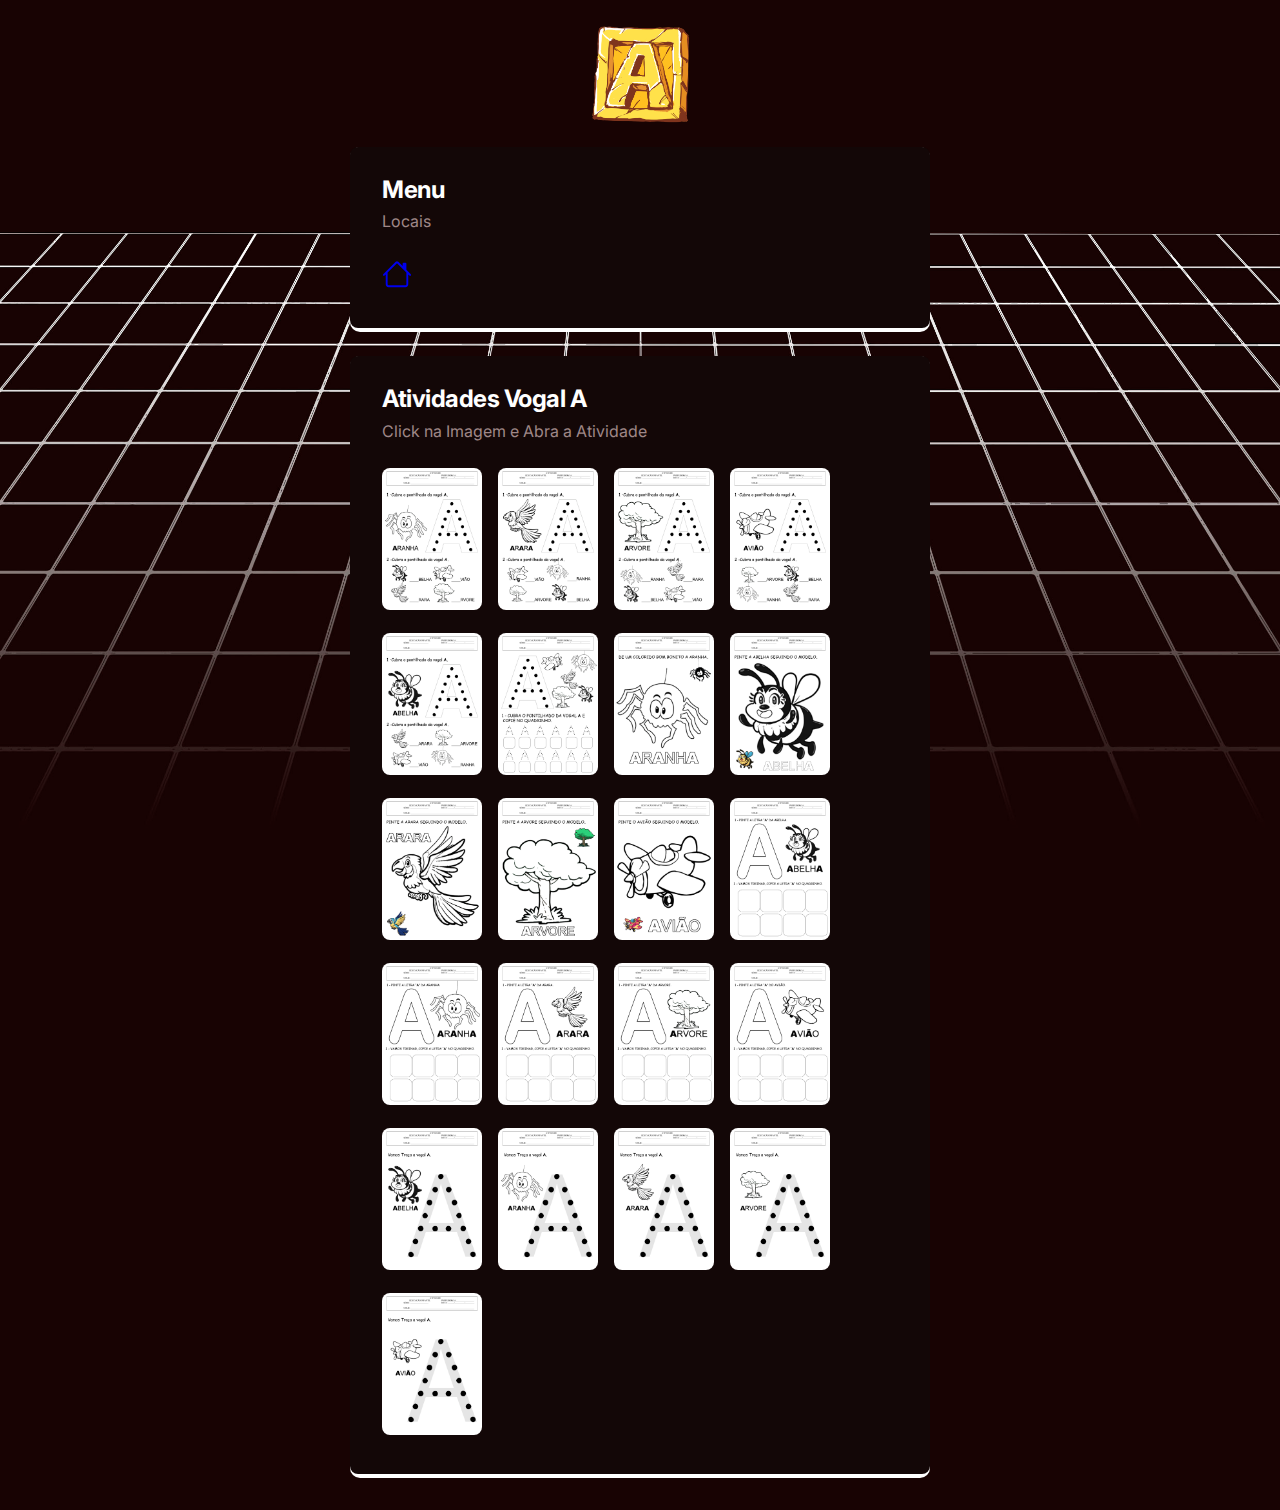
==== PageA.html @ 47747c19 "Adicionar arquivos de projeto." ====
﻿<!DOCTYPE html>

<html lang="pt-br" xmlns="http://www.w3.org/1999/xhtml">
<head>
    
    <link rel="preconnect" href="https://fonts.googleapis.com">
    <link rel="preconnect" href="https://fonts.gstatic.com" crossorigin>
    <link href="https://fonts.googleapis.com/css2?family=Inter:wght@100..900&display=swap" rel="stylesheet">

    <meta charset="utf-8" />
    <meta neme="viewport" content="width=device-width, initial-scale=1.0" />
        <title>Atividades Vogal A</title>

    <link rel="stylesheet" href="./styles.css" />

</head>
<body>

    <header>
        <div class="cabecalhoVogais">
            <img src="./assets/imagens relacionadas/VOGAIS_A.png"
                 alt="Imagem da Vogal A" />
        </div>
    </header>
    
    <main>
        <section>
            <div>
                <h2>Menu</h2>
                <p>Locais</p>
                <ul class="Menu">
                    <li>
                        <a href="./index.html">
                            <svg xmlns="http://www.w3.org/2000/svg" width="30" height="30" fill="currentColor" class="bi bi-house" viewBox="0 0 16 16">
                                <path d="M8.707 1.5a1 1 0 0 0-1.414 0L.646 8.146a.5.5 0 0 0 .708.708L2 8.207V13.5A1.5 1.5 0 0 0 3.5 15h9a1.5 1.5 0 0 0 1.5-1.5V8.207l.646.647a.5.5 0 0 0 .708-.708L13 5.793V2.5a.5.5 0 0 0-.5-.5h-1a.5.5 0 0 0-.5.5v1.293zM13 7.207V13.5a.5.5 0 0 1-.5.5h-9a.5.5 0 0 1-.5-.5V7.207l5-5z" />
                            </svg>
                        </a>
                    </li>
        </section>
        <section>
            <div>
                <h2>Atividades Vogal A</h2>
                <p>Click na Imagem e Abra a Atividade</p>
                <ul class="Atividades_Vogais">
                    <li>
                        <a href="./assets\Atividade\A\Aranha Cubra o pontilhado da vogal A.jpg" target="_blank">
                            <img src="./assets\Atividade\A\Aranha Cubra o pontilhado da vogal A.jpg"
                                 alt="Atividade cubra o pontilhado vogal A" />
                        </a>
                    </li>
                    <li>
                        <a href="./assets\Atividade\A\Arara Cubra o pontilhado da vogal A.jpg" target="_blank">
                            <img src="./assets\Atividade\A\Arara Cubra o pontilhado da vogal A.jpg"
                                 alt="Atividade cubra o pontilhado vogal A" />
                        </a>
                    </li>
                    <li>
                        <a href="./assets\Atividade\A\Arvore Cubra o pontilhado da vogal A.jpg" target="_blank">
                            <img src="./assets\Atividade\A\Arvore Cubra o pontilhado da vogal A.jpg"
                                 alt="Atividade cubra o pontilhado vogal A" />
                        </a>
                    </li>
                    <li>
                        <a href="./assets\Atividade\A\Avião Cubra o pontilhado da vogal A.jpg" target="_blank">
                            <img src="./assets\Atividade\A\Avião Cubra o pontilhado da vogal A.jpg"
                                 alt="Atividade cubra o pontilhado vogal A" />
                        </a>
                    </li>
                    <li>
                        <a href="./assets\Atividade\A\Cubra o pontilhado da vogal.jpg" target="_blank">
                            <img src="./assets\Atividade\A\Cubra o pontilhado da vogal.jpg"
                                 alt="Atividade cubra o pontilhado vogal A" />
                        </a>
                    </li>
                    <li>
                        <a href="./assets\Atividade\A\Cubra o pontilhado da vogal A e copie no quadrinho.jpg" target="_blank">
                            <img src="./assets\Atividade\A\Cubra o pontilhado da vogal A e copie no quadrinho.jpg"
                                 alt="Atividade cubra o pontilhado vogal A" />
                        </a>
                    </li>
                    <li>
                        <a href="./assets\Atividade\A\De um colorido bom bonito a Aranha.jpg" target="_blank">
                            <img src="./assets\Atividade\A\De um colorido bom bonito a Aranha.jpg"
                                 alt="Atividade cubra o pontilhado vogal A" />
                        </a>
                    </li>
                    <li>
                        <a href="./assets\Atividade\A\Pinte A Abelha seguindo o modelo.jpg" target="_blank">
                            <img src="./assets\Atividade\A\Pinte A Abelha seguindo o modelo.jpg"
                                 alt="Atividade cubra o pontilhado vogal A" />
                        </a>
                    </li>
                    <li>
                        <a href="./assets\Atividade\A\Pinte A Arara seguindo o modelo.jpg" target="_blank">
                            <img src="./assets\Atividade\A\Pinte A Arara seguindo o modelo.jpg"
                                 alt="Atividade cubra o pontilhado vogal A" />
                        </a>
                    </li>
                    <li>
                        <a href="./assets\Atividade\A\Pinte A Arvore seguindo o modelo.jpg" target="_blank">
                            <img src="./assets\Atividade\A\Pinte A Arvore seguindo o modelo.jpg"
                                 alt="Atividade cubra o pontilhado vogal A" />
                        </a>
                    </li>
                    <li>
                        <a href="./assets\Atividade\A\Pinte o Avião seguindo o modelo.jpg" target="_blank">
                            <img src="./assets\Atividade\A\Pinte o Avião seguindo o modelo.jpg"
                                 alt="Atividade cubra o pontilhado vogal A" />
                        </a>
                    </li>
                    <li>
                        <a href="./assets\Atividade\A\pinte a letra A abelha.jpg" target="_blank">
                            <img src="./assets\Atividade\A\pinte a letra A abelha.jpg"
                                 alt="Atividade cubra o pontilhado vogal A" />
                        </a>
                    </li>
                    <li>
                        <a href="./assets\Atividade\A\pinte a letra A Aranha.jpg" target="_blank">
                            <img src="./assets\Atividade\A\pinte a letra A Aranha.jpg"
                                 alt="Atividade cubra o pontilhado vogal A" />
                        </a>
                    </li>
                    <li>
                        <a href="./assets\Atividade\A\pinte a letra A arara.jpg" target="_blank">
                            <img src="./assets\Atividade\A\pinte a letra A arara.jpg"
                                 alt="Atividade cubra o pontilhado vogal A" />
                        </a>
                    </li>
                    <li>
                        <a href="./assets\Atividade\A\pinte a letra A Arvore.jpg" target="_blank">
                            <img src="./assets\Atividade\A\pinte a letra A Arvore.jpg"
                                 alt="Atividade cubra o pontilhado vogal A" />
                        </a>
                    </li>
                    <li>
                        <a href="./assets\Atividade\A\pinte a letra A avião.jpg" target="_blank">
                            <img src="./assets\Atividade\A\pinte a letra A avião.jpg"
                                 alt="Atividade cubra o pontilhado vogal A" />
                        </a>
                    </li>
                    <li>
                        <a href="./assets\Atividade\A\Vamos Traça a vogal A Abelha.jpg" target="_blank">
                            <img src="./assets\Atividade\A\Vamos Traça a vogal A Abelha.jpg"
                                 alt="Atividade cubra o pontilhado vogal A" />
                        </a>
                    </li>
                    <li>
                        <a href="./assets\Atividade\A\Vamos Traça a vogal A Aranha.jpg" target="_blank">
                            <img src="./assets\Atividade\A\Vamos Traça a vogal A Aranha.jpg"
                                 alt="Atividade cubra o pontilhado vogal A" />
                        </a>
                    </li>
                    <li>
                        <a href="./assets\Atividade\A\Vamos Traça a vogal A Arara.jpg" target="_blank">
                            <img src="./assets\Atividade\A\Vamos Traça a vogal A Arara.jpg"
                                 alt="Atividade cubra o pontilhado vogal A" />
                        </a>
                    </li>
                    <li>
                        <a href="./assets\Atividade\A\Vamos Traça a vogal A Arvore.jpg" target="_blank">
                            <img src="./assets\Atividade\A\Vamos Traça a vogal A Arvore.jpg"
                                 alt="Atividade cubra o pontilhado vogal A" />
                        </a>
                    </li>
                    <li>
                        <a href="./assets\Atividade\A\Vamos Traça a vogal A Avião.jpg" target="_blank">
                            <img src="./assets\Atividade\A\Vamos Traça a vogal A Avião.jpg"
                                 alt="Atividade cubra o pontilhado vogal A" />
                        </a>
                    </li>
                </ul>
            </div>
        </section>
    </main>

</body>
</html>
---- styles.css ----
* {
    margin: 0;
    padding: 0;
    box-sizing: border-box;
}

ul {
    list-style: none;
}

body {
    background-image: url(./assets/bg2.png);
    background-position: top center;
    background-size: 100%;
    background-repeat: no-repeat;
    background-color: #1b0a0a;
}

body * {
    font-family: 'Inter', sans-serif;
    line-height: 160%;
}

header{
    text-align:center;
}

    header img {        
        width: 60%;
        margin-top: 24px;
    }

.cabecalhoVogais img{
    text-align: center;
    width: 100px;
    margin-top: 24px;
}

main {
    max-width: 580px;
    width: 90%;
    margin: 32px auto;
    display: grid;
    gap: 24px;
    margin-top: 15px;
}

section {
    color: white;
    background-image: linear-gradient(90deg, white 0%, white 100%);
    padding-bottom: 4px;
    border-radius: 10px;
}
    section div {
        background-color: #130707;
        padding: 32px;
        padding-top: 24px;
        border-radius: 8px;

        transition: transform .3s;
    }
    section ul li {
        transition: transform .3s;
    }
    section ul li:hover {
        transform: scale(1.1)
    }
section h2 {
    letter-spacing: -0.47px;
}

    section p {
        latter-spacing: -0.18px;
        color: #9f8787;
    }

    section ul {
        display: flex;
        flex-wrap: wrap;
        gap: 16px;

        margin-top: 24px;
    }

.Redes_Sociais img {
    border-radius: 50%;
    width: 70px;
    border-radius: 50%;
    border: 2px solid #ffffff;    
}

.Atividades_Relacionada_Vogais img {
    position: center;
    width: 90px;
    border-radius: 8px;
}

.Menu {
    max-width: 100px;
}

.Menu img {    
    border-radius: 50%;
    width: 70px;
    border: 2px solid #ffffff;
}
.Atividades_Vogais img {
    position: center;
    width: 100px;
    border-radius: 8px;
}
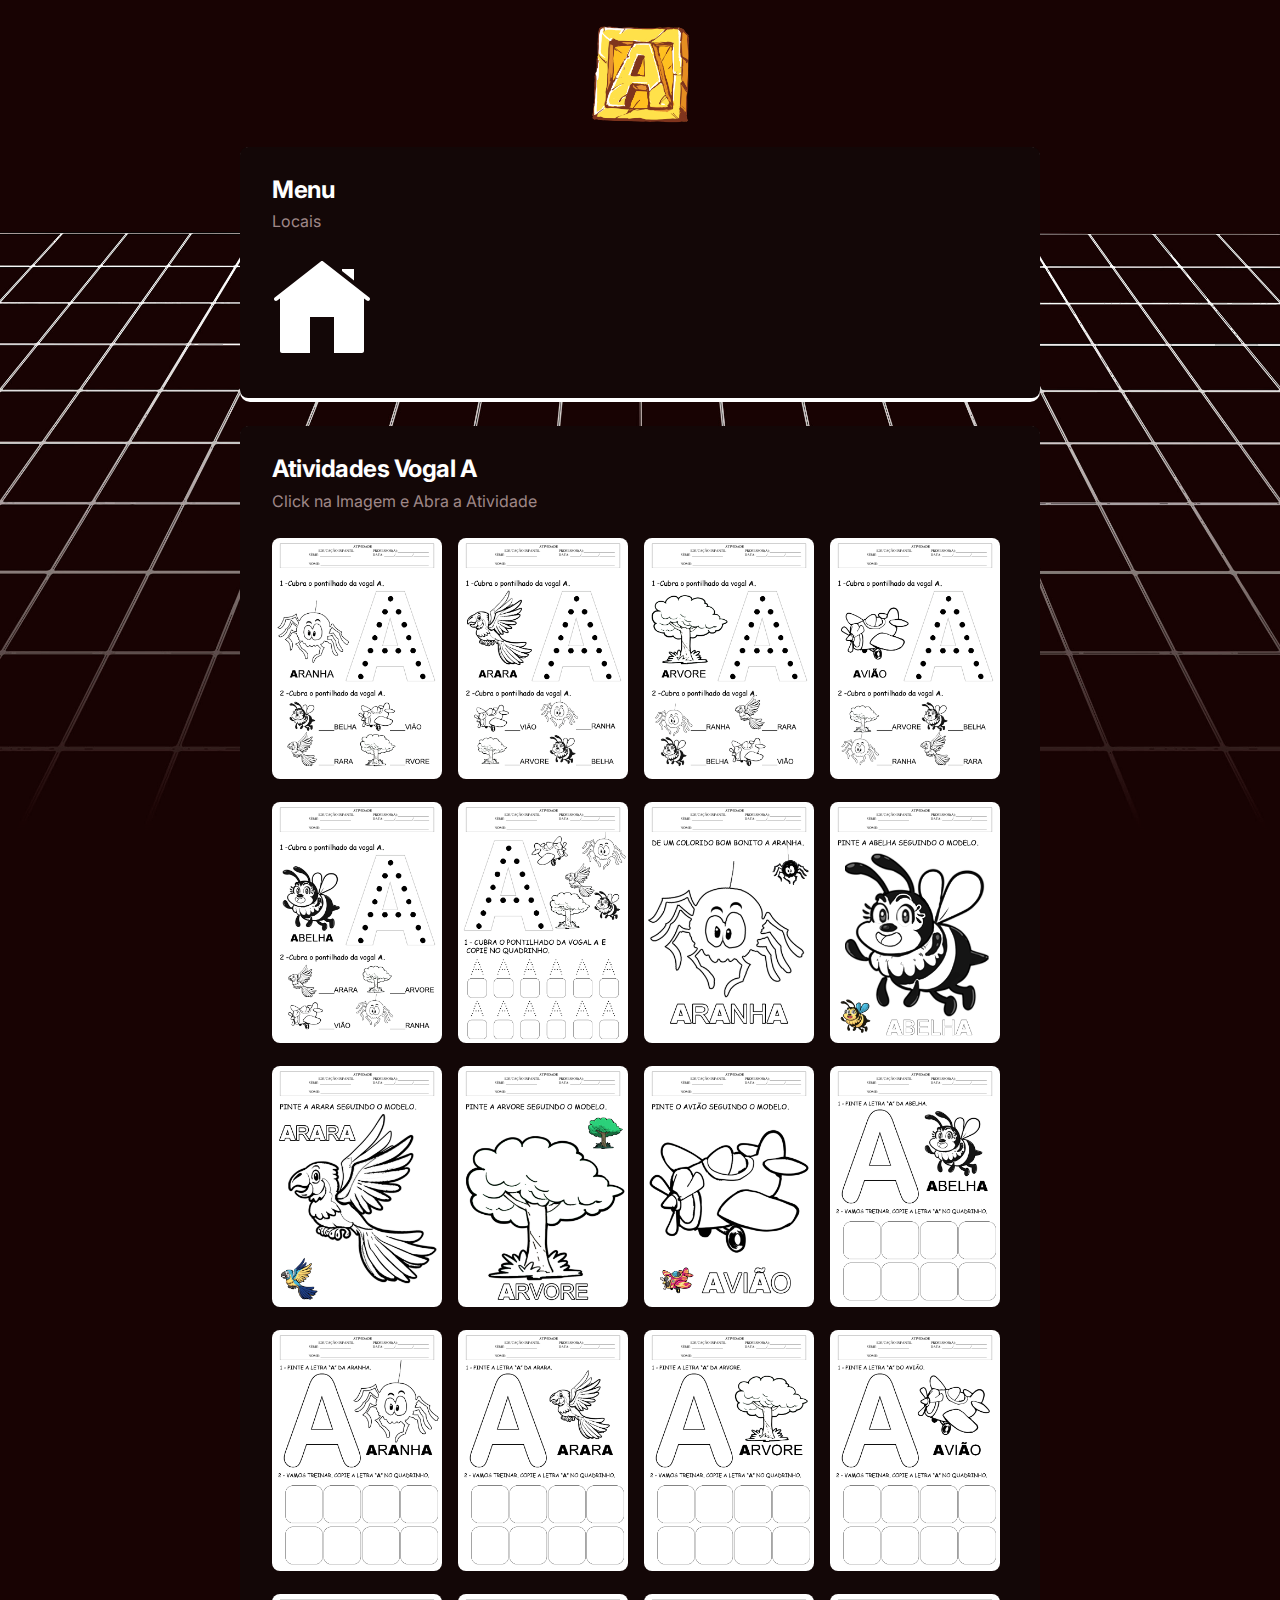
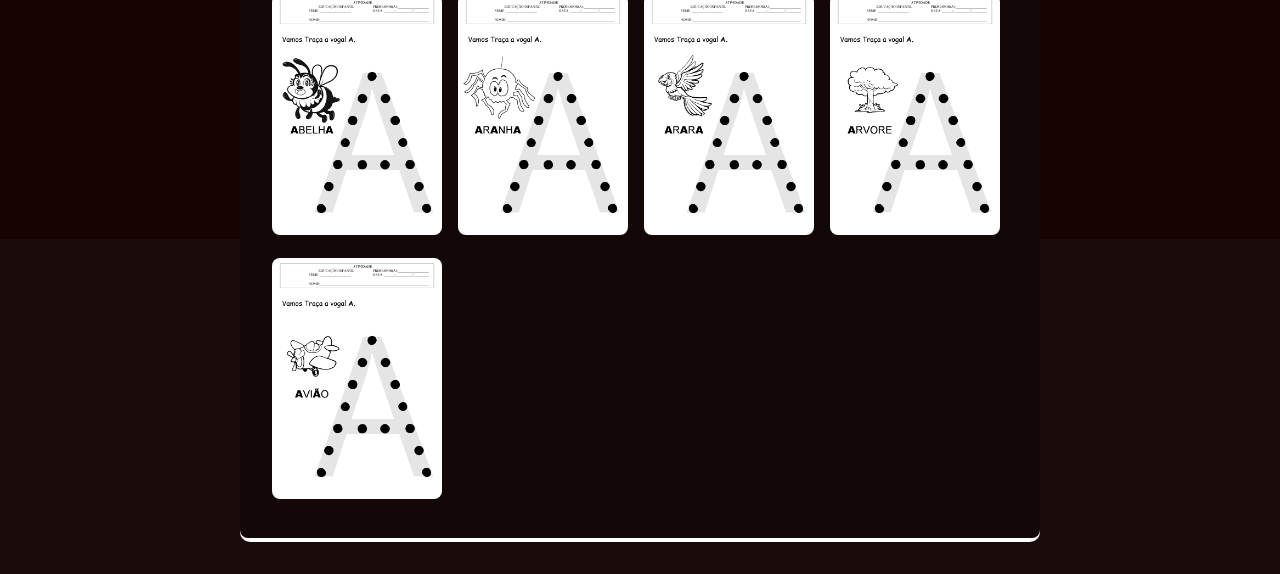
==== commit 94cbc694: "Tamanho dos caracteres  Criação do Leiame" ====
--- a/PageA.html
+++ b/PageA.html
@@ -31,9 +31,11 @@
                 <ul class="Menu">
                     <li>
                         <a href="./index.html">
-                            <svg xmlns="http://www.w3.org/2000/svg" width="30" height="30" fill="currentColor" class="bi bi-house" viewBox="0 0 16 16">
-                                <path d="M8.707 1.5a1 1 0 0 0-1.414 0L.646 8.146a.5.5 0 0 0 .708.708L2 8.207V13.5A1.5 1.5 0 0 0 3.5 15h9a1.5 1.5 0 0 0 1.5-1.5V8.207l.646.647a.5.5 0 0 0 .708-.708L13 5.793V2.5a.5.5 0 0 0-.5-.5h-1a.5.5 0 0 0-.5.5v1.293zM13 7.207V13.5a.5.5 0 0 1-.5.5h-9a.5.5 0 0 1-.5-.5V7.207l5-5z" />
+                            <svg xmlns="http://www.w3.org/2000/svg" x="0px" y="0px" width="100" height="100" viewBox="0 0 50 50"
+                                 style="fill:#FFFFFF;">
+                                <path d="M 25 1.0507812 C 24.7825 1.0507812 24.565859 1.1197656 24.380859 1.2597656 L 1.3808594 19.210938 C 0.95085938 19.550938 0.8709375 20.179141 1.2109375 20.619141 C 1.5509375 21.049141 2.1791406 21.129062 2.6191406 20.789062 L 4 19.710938 L 4 46 C 4 46.55 4.45 47 5 47 L 19 47 L 19 29 L 31 29 L 31 47 L 45 47 C 45.55 47 46 46.55 46 46 L 46 19.710938 L 47.380859 20.789062 C 47.570859 20.929063 47.78 21 48 21 C 48.3 21 48.589063 20.869141 48.789062 20.619141 C 49.129063 20.179141 49.049141 19.550938 48.619141 19.210938 L 25.619141 1.2597656 C 25.434141 1.1197656 25.2175 1.0507812 25 1.0507812 z M 35 5 L 35 6.0507812 L 41 10.730469 L 41 5 L 35 5 z"></path>
                             </svg>
+
                         </a>
                     </li>
         </section>
--- a/styles.css
+++ b/styles.css
@@ -37,7 +37,7 @@
 }
 
 main {
-    max-width: 580px;
+    max-width: 800px;
     width: 90%;
     margin: 32px auto;
     display: grid;
@@ -84,14 +84,14 @@
 
 .Redes_Sociais img {
     border-radius: 50%;
-    width: 70px;
+    width: 90px;
     border-radius: 50%;
     border: 2px solid #ffffff;    
 }
 
 .Atividades_Relacionada_Vogais img {
     position: center;
-    width: 90px;
+    width: 133px;
     border-radius: 8px;
 }
 
@@ -106,6 +106,6 @@
 }
 .Atividades_Vogais img {
     position: center;
-    width: 100px;
+    width: 170px;
     border-radius: 8px;
 }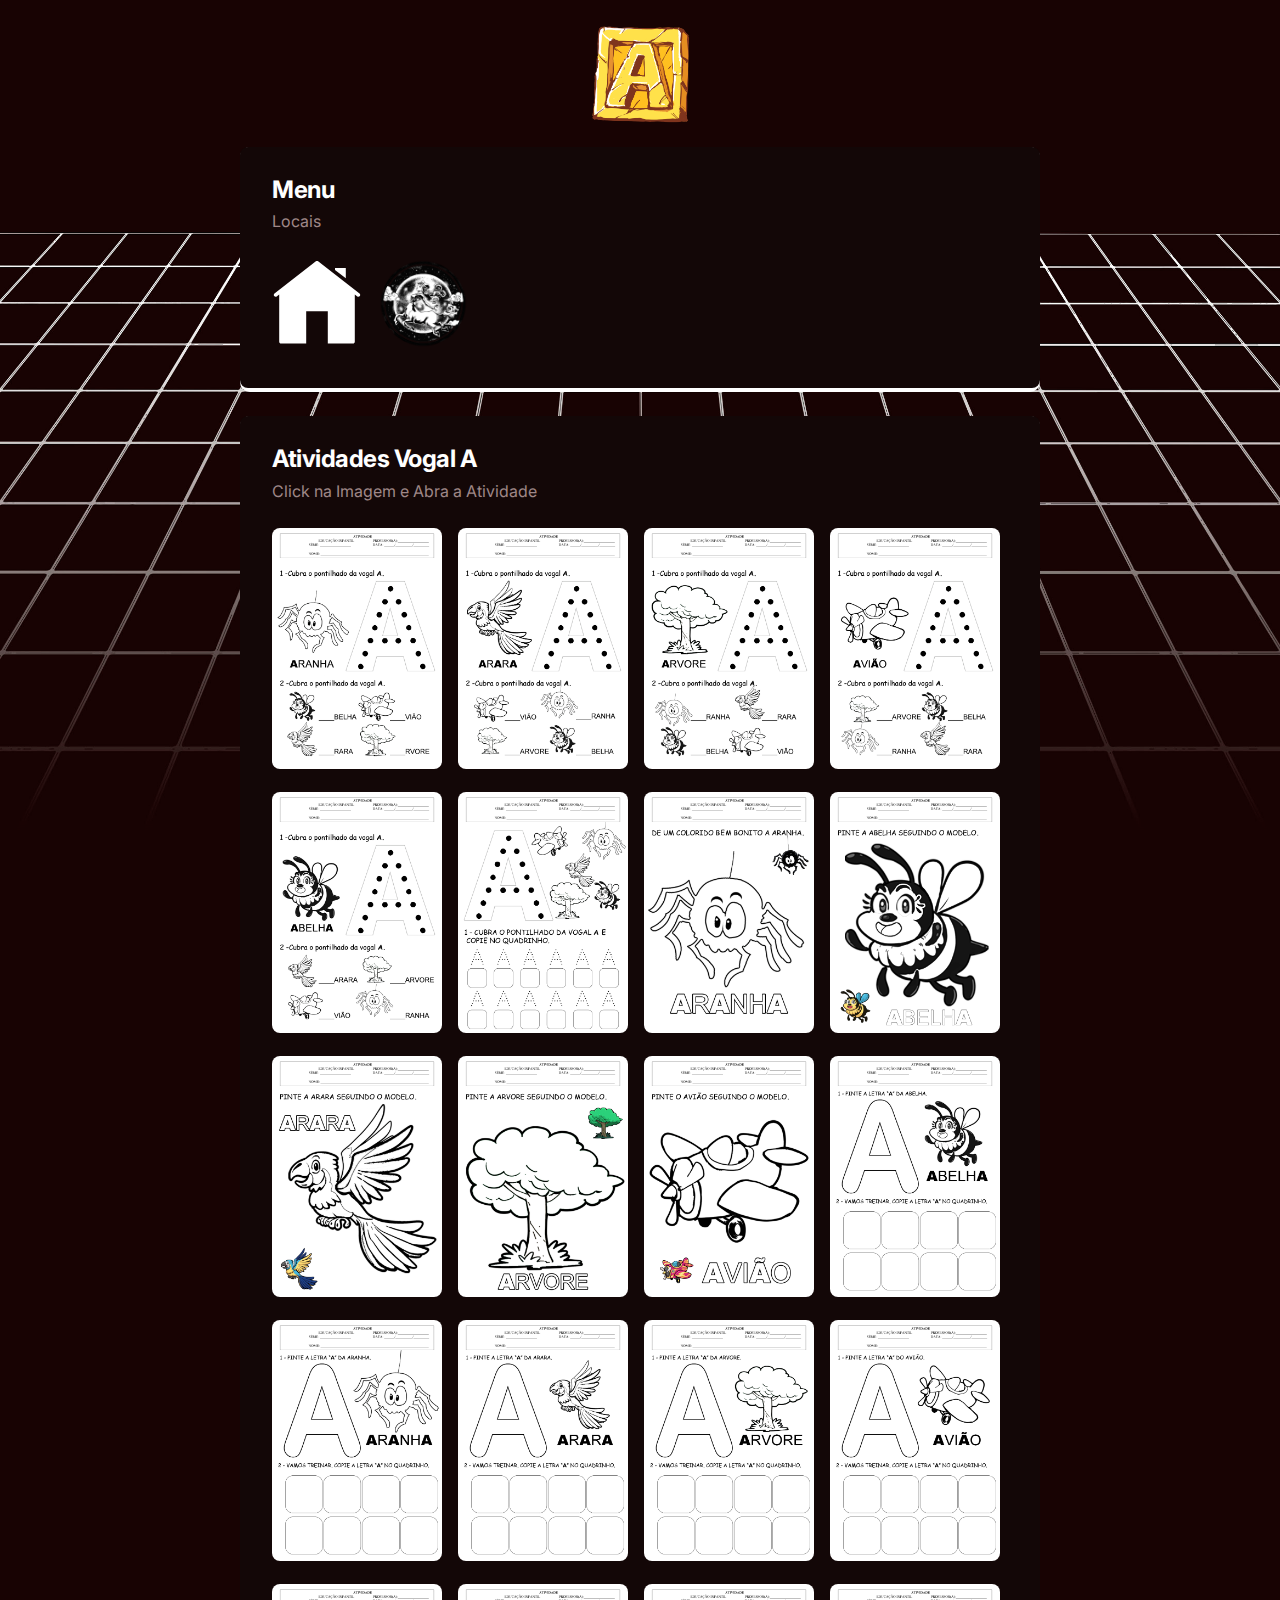
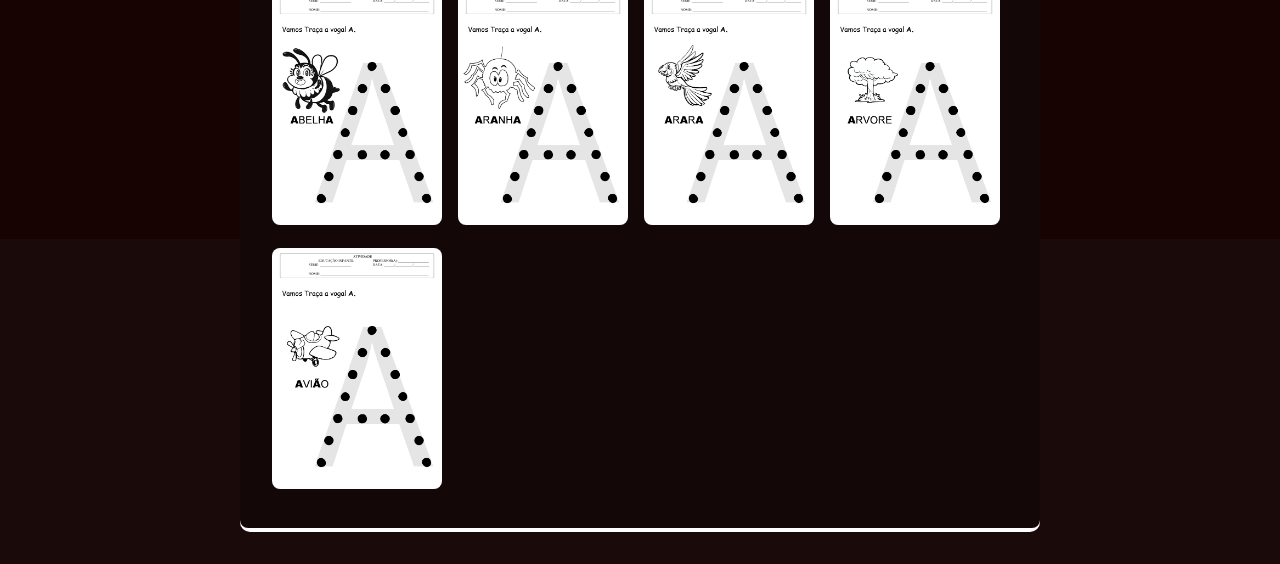
==== commit ad074213: "Adição da pagina dos Muchileiros coreção de atividade De um colorido bem bonito a aranha" ====
--- a/PageA.html
+++ b/PageA.html
@@ -17,7 +17,7 @@
 <body>
 
     <header>
-        <div class="cabecalhoVogais">
+        <div class="cabecalho_Atividades">
             <img src="./assets/imagens relacionadas/VOGAIS_A.png"
                  alt="Imagem da Vogal A" />
         </div>
@@ -31,19 +31,24 @@
                 <ul class="Menu">
                     <li>
                         <a href="./index.html">
-                            <svg xmlns="http://www.w3.org/2000/svg" x="0px" y="0px" width="100" height="100" viewBox="0 0 50 50"
+                            <svg xmlns="http://www.w3.org/2000/svg" x="0px" y="0px" width="90" height="90" viewBox="0 0 50 50"
                                  style="fill:#FFFFFF;">
                                 <path d="M 25 1.0507812 C 24.7825 1.0507812 24.565859 1.1197656 24.380859 1.2597656 L 1.3808594 19.210938 C 0.95085938 19.550938 0.8709375 20.179141 1.2109375 20.619141 C 1.5509375 21.049141 2.1791406 21.129062 2.6191406 20.789062 L 4 19.710938 L 4 46 C 4 46.55 4.45 47 5 47 L 19 47 L 19 29 L 31 29 L 31 47 L 45 47 C 45.55 47 46 46.55 46 46 L 46 19.710938 L 47.380859 20.789062 C 47.570859 20.929063 47.78 21 48 21 C 48.3 21 48.589063 20.869141 48.789062 20.619141 C 49.129063 20.179141 49.049141 19.550938 48.619141 19.210938 L 25.619141 1.2597656 C 25.434141 1.1197656 25.2175 1.0507812 25 1.0507812 z M 35 5 L 35 6.0507812 L 41 10.730469 L 41 5 L 35 5 z"></path>
                             </svg>
-
                         </a>
                     </li>
-        </section>
+                    <li>
+                        <a href="./PageMdJ.html">
+                            <img src="./assets\imagens relacionadas\MdJ.png"
+                                 alt="imagem da Logo Mochileiros de Jaguaruana" />
+                        </a>
+                    </li>
+</section>
         <section>
             <div>
                 <h2>Atividades Vogal A</h2>
                 <p>Click na Imagem e Abra a Atividade</p>
-                <ul class="Atividades_Vogais">
+                <ul class="Atividades">
                     <li>
                         <a href="./assets\Atividade\A\Aranha Cubra o pontilhado da vogal A.jpg" target="_blank">
                             <img src="./assets\Atividade\A\Aranha Cubra o pontilhado da vogal A.jpg"
--- a/styles.css
+++ b/styles.css
@@ -30,7 +30,7 @@
         margin-top: 24px;
     }
 
-.cabecalhoVogais img{
+.cabecalho_Atividades img {
     text-align: center;
     width: 100px;
     margin-top: 24px;
@@ -89,22 +89,18 @@
     border: 2px solid #ffffff;    
 }
 
-.Atividades_Relacionada_Vogais img {
+.Atividades_Relacionada img {
     position: center;
     width: 133px;
     border-radius: 8px;
 }
 
-.Menu {
-    max-width: 100px;
-}
-
-.Menu img {    
-    border-radius: 50%;
-    width: 70px;
-    border: 2px solid #ffffff;
-}
-.Atividades_Vogais img {
+    .Menu img {
+        width: 90px;
+        position: center;
+        border-radius: 8px;
+    }
+.Atividades img {
     position: center;
     width: 170px;
     border-radius: 8px;
